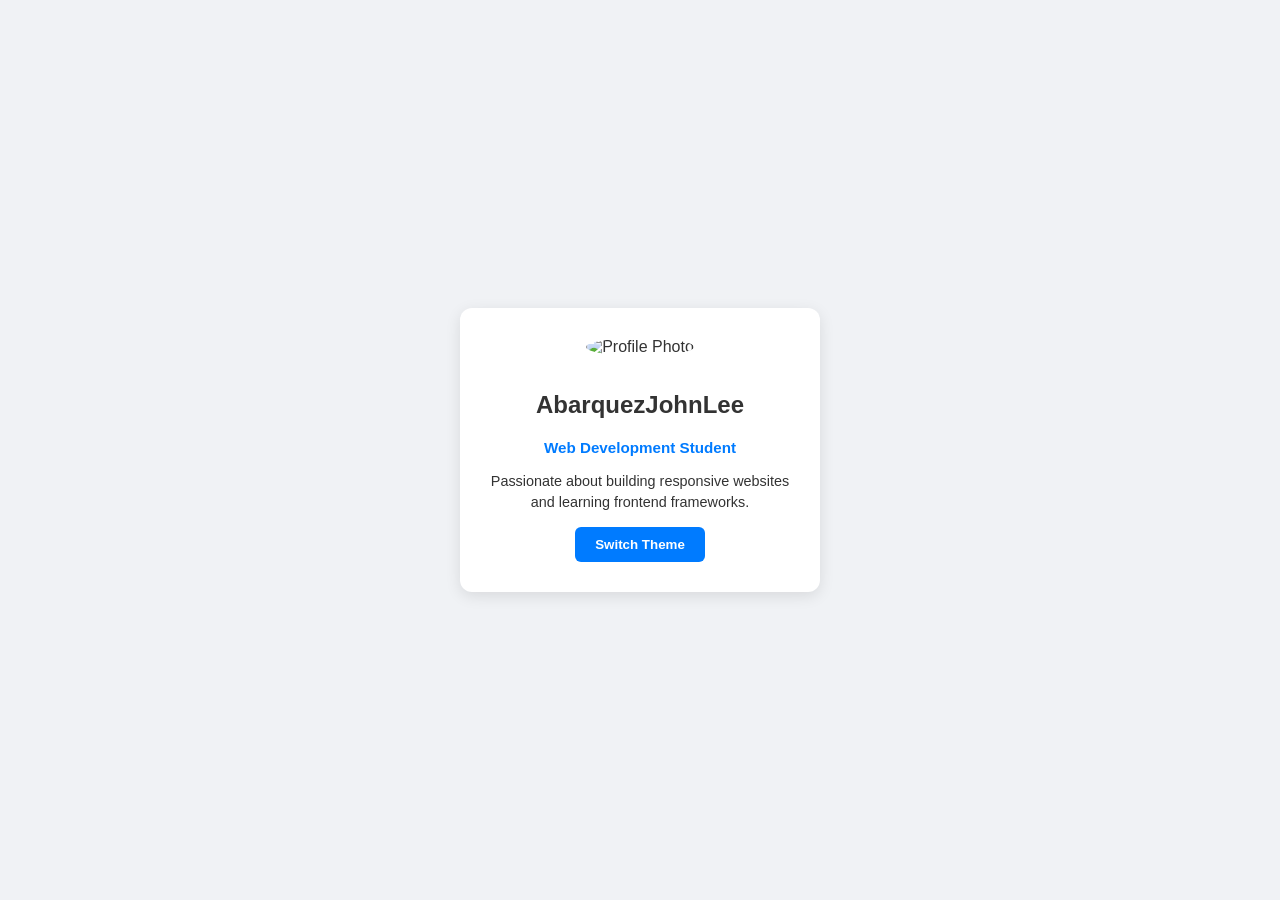
==== index.html @ 2779551d "updated profile card" ====
<!DOCTYPE html>
  <html lang="en">
 <head>
      <meta charset="UTF-8">
      <meta name="viewport" content="width=device-width, initial-scale=1.0">
      <title>Personal Profile Card</title>
      <link rel="stylesheet" href="styles.css">
  </head>
  <body>
 
     <div class="card">
         <img src="https://api.dicebear.com/7.x/bottts/svg?seed=AbarquezJohnLee" alt="Profile Photo" id="avatar">
         <h2 id="name">AbarquezJohnLee</h2>
         <p class="title">Web Development Student</p>
         <p class="bio">Passionate about building responsive websites and learning frontend frameworks.</p>
         <button id="theme-btn">Switch Theme</button>
     </div>
 
     <script src="script.js"></script>
 
 </body>
 </html>
---- styles.css ----
/* Reset and Page Layout */
body {
    font-family: 'Segoe UI', Tahoma, Geneva, Verdana, sans-serif;
    background-color: #f0f2f5;
    color: #333333;
    display: flex;
    justify-content: center;
    align-items: center;
    height: 100vh;
    margin: 0;
    transition: background-color 0.3s, color 0.3s;
}
/* Card Component */
.card {
 background-color: #ffffff;
 padding: 30px;
 border-radius: 12px;
 box-shadow: 0 4px 15px rgba(0, 0, 0, 0.1);
 text-align: center;
 max-width: 300px;
 transition: background-color 0.3s;
}


.card img {
 width: 100px;
 height: 100px;
 border-radius: 50%;
 object-fit: cover;
 margin-bottom: 15px;
}


.title {
 color: #007bff;
 font-weight: 600;
 font-size: 0.95rem;
}


.bio {
 font-size: 0.9rem;
 line-height: 1.4;
 margin: 15px 0;
}


/* Interactive Button */
button {
 background-color: #007bff;
 color: #ffffff;
 border: none;
 padding: 10px 20px;
 border-radius: 6px;
 cursor: pointer;
 font-weight: bold;
 transition: background-color 0.2s;
}


button:hover {
 background-color: #0056b3;
}


/* Dark Mode State Class */
body.dark-mode {
 background-color: #1e1e2e;
 color: #ffffff;
}


body.dark-mode .card {
 background-color: #2b2b3d;
 color: #ffffff;
}
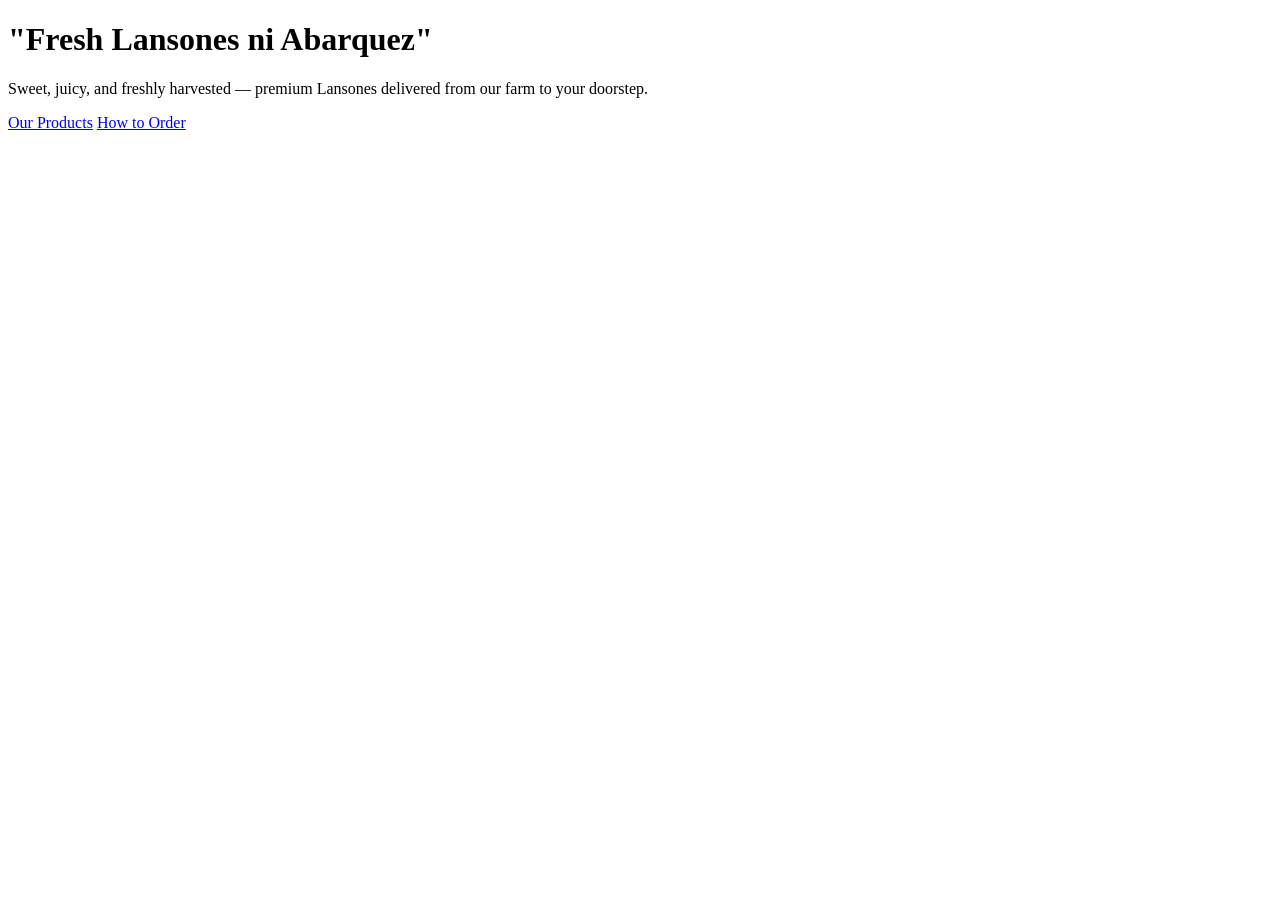
==== commit 6229f014: "Initial commit" ====
--- a/index.html
+++ b/index.html
@@ -1,24 +1,20 @@
 <!DOCTYPE html>
-  <html lang="en">
- <head>
-      <meta charset="UTF-8">
-      <meta name="viewport" content="width=device-width, initial-scale=1.0">
-      <title>Personal Profile Card</title>
-      <link rel="stylesheet" href="styles.css">
-  </head>
-  <body>
- 
-     <div class="card">
-         <img src="https://api.dicebear.com/7.x/bottts/svg?seed=AbarquezJohnLee" alt="Profile Photo" id="avatar">
-         <h2 id="name">AbarquezJohnLee</h2>
-         <p class="title">Web Development Student</p>
-         <p class="bio">Passionate about building responsive websites and learning frontend frameworks.</p>
-         <button id="theme-btn">Switch Theme</button>
-     </div>
- 
-     <script src="script.js"></script>
- 
- </body>
- </html>
- 
-
+<html lang="en">
+<head>
+    <meta charset="UTF-8">
+    <meta name="viewport" content="width=device-width, initial-scale=1.0">
+    <title>"Fresh-Lansones ni Abarquez"</title>
+    <link rel="stylesheet" href="css/styles.css">
+</head>
+<body>
+    <div class="container">
+        <h1>"Fresh Lansones ni Abarquez"</h1>
+        <p class="tagline">Sweet, juicy, and freshly harvested — premium Lansones delivered from our farm to your doorstep.</p>
+        
+        <div class="nav-links">
+            <a href="pages/products.html" class="nav-link">Our Products</a>
+            <a href="pages/order.html" class="nav-link">How to Order</a>
+        </div>
+    </div>
+</body>
+</html>
